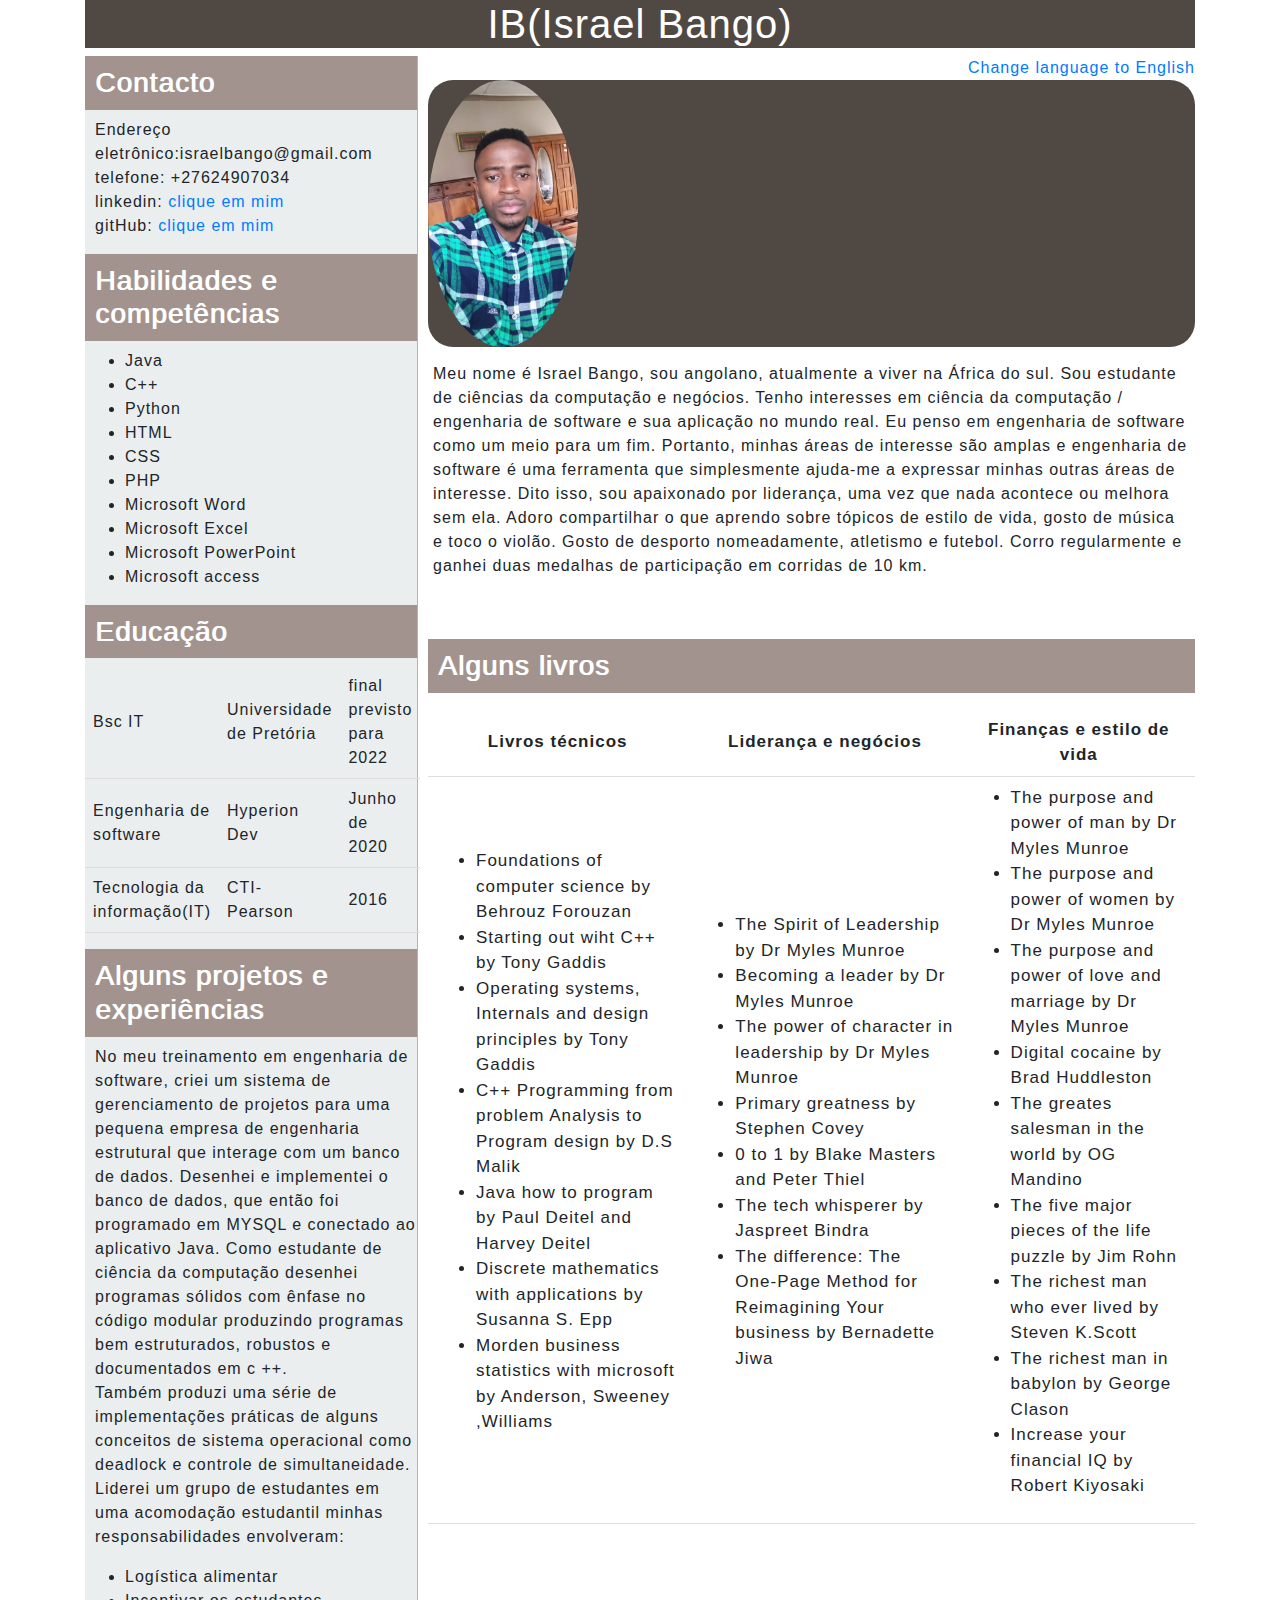
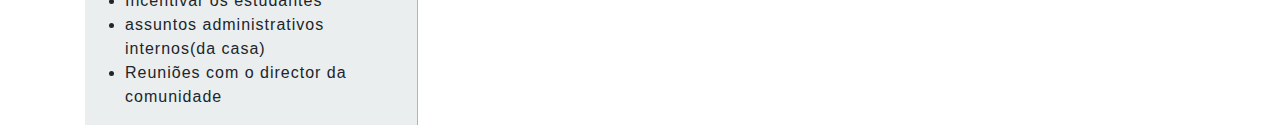
==== indextPT.html @ f30921f7 "Add files via upload" ====
<!DOCTYPE html>
<html>
    <head>
        <title>Israel Bango</title>
        <link rel="stylesheet" type="text/css" href="style.css">

        <meta name="viewport" content="width=device-width, initial-scale=1">
        <link rel="stylesheet" href="https://maxcdn.bootstrapcdn.com/bootstrap/4.5.0/css/bootstrap.min.css">

    </head>
    <body>
        <div class="container">
            <div id = "topBar">
                <h1>IB(Israel Bango)</h1>
                <a style="float: right;" href="index.html">Change language to English</a>
            </div>
            <div class ="left">
                <div id="contact">
                    <h3>Contacto</h3>
                    <p style="padding-left: 10px;">
                    Endereço eletrônico:israelbango@gmail.com<br>
                    telefone: +27624907034<br>
                    linkedin: <a href="https://linkedin.com/in/israel-bango-b015111a9 " target="_blank">
                        clique em mim</a> <br>
                    gitHub: <a href="https://github.com/Ibango7" target="_blank">
                        clique em mim</a>
                    </p>
                </div>
                <div id ="skills">
                    <h3> Habilidades e competências</h3>
                    <ul>
                        <li>Java</li>
                        <li>C++</li>
                        <li>Python</li>
                        <li>HTML</li>
                        <li>CSS</li>
                        <li>PHP</li>
                        <li> Microsoft Word </li>
                        <li> Microsoft Excel</li>
                        <li> Microsoft PowerPoint</li>
                        <li> Microsoft access</li>
                    </ul>
                </div>

                <div id ="education">
                    <h3>Educação</h3>
                    <table id="t-education">
                        <tr>
                            <td>Bsc IT</td> <td>Universidade de Pretória</td> <td>
                                final previsto para 2022</td>
                        </tr>
                        <tr>
                            <td>Engenharia de software</td> <td>Hyperion Dev</td> <td>
                                Junho de 2020</td>
                        </tr>
                        <tr>
                            <td>Tecnologia da informação(IT)</td> <td>CTI- Pearson</td> <td>2016</td>
                        </tr>
                    </table>
                </div>
                <div>
                    <p>
                        <h3>Alguns projetos e experiências</h3>
                        <p style="padding-left: 10px;">No meu treinamento em engenharia de software, criei um sistema de gerenciamento de projetos para uma 
                            pequena empresa de engenharia estrutural que interage com um banco de dados. Desenhei e implementei o banco de dados,
                            que então foi programado em MYSQL e conectado ao aplicativo Java. Como estudante de ciência da computação
                            desenhei programas sólidos com ênfase no código modular produzindo programas bem estruturados, robustos e documentados
                            em c ++. <br> Também produzi uma série de implementações práticas de alguns conceitos de sistema operacional
                            como deadlock e controle de simultaneidade. <br>
                            Liderei um grupo de estudantes em uma acomodação estudantil
                            minhas responsabilidades envolveram:
                        <ul>
                            <li> Logística alimentar </li>
                            <li>Incentivar os estudantes </li>
                            <li> assuntos administrativos internos(da casa)</li>
                            <li> Reuniões com o director da comunidade </li>
                        </ul>
                        </p>

                    </p>
                </div>
            </div>


            <div class = "right" >
                <div id="img-container" style ="border-radius: 25px; background-color: #504943;">
                <img src="cover.jpg" style="width:150px; border-radius: 50%;">
                </div>

                <div>
                    <p class="text-bio">
                        Meu nome é Israel Bango, sou angolano, atualmente a viver na África do sul. Sou estudante de ciências da computação e negócios.
                        Tenho interesses em ciência da computação / engenharia de software e sua aplicação no mundo real.
                        Eu penso em engenharia de software como um meio para um fim. Portanto, minhas áreas de interesse são amplas e 
                        engenharia de software é uma ferramenta que simplesmente ajuda-me a expressar minhas outras áreas de interesse. Dito isso, sou apaixonado por
                        liderança, uma vez que nada acontece ou melhora sem ela. Adoro compartilhar o que aprendo sobre tópicos de estilo de vida, gosto de música e toco o violão.
                        Gosto de desporto nomeadamente, atletismo e futebol. Corro regularmente e ganhei duas medalhas de participação em corridas de 10 km.
                    </p>
                    <p class ="text-bio hide">
                        I aspire to make contributions to the development of my country(Angola) in terms of applied technology 
                        in several areas such as  business, agriculture, government, health etc.
                        Among many things teach on the topic of "The character of tech companies" 
                        and "Digital transformation in African countries." 
                        In summary, whatever is good and noble and falls under the above mentioned categories by God's grace 
                        I desire to do them.
                    </p>
                </div>

                <p>
                    <p> <h3 style="margin-top: 8%;">
                        Alguns livros</h3> </p>

                    <table class="t-books">
                        <tr>
                            <th> Livros técnicos</th>
                            <th> Liderança e negócios</th>
                            <th> Finanças e estilo de vida</th>
                        </tr>
                        <t></t>
                        <tr>
                             <td>
                                <ul>
                                    <li>Foundations of computer science by Behrouz Forouzan</li>
                                    <li>Starting out wiht C++ by Tony Gaddis</li>
                                    <li>Operating systems, Internals and design principles by Tony Gaddis</li>
                                    <li>C++ Programming from problem Analysis to Program design by D.S Malik</li>
                                    <li>Java how to program by Paul Deitel and Harvey Deitel</li>
                                    <li>Discrete mathematics with applications by Susanna S. Epp</li>
                                    <li>Morden business statistics with microsoft by Anderson, Sweeney ,Williams</li>
                                </ul>
                            </td>
                            <td>
                                <ul>
                                    <li> The Spirit of Leadership by Dr Myles Munroe</li>
                                    <li> Becoming a leader by Dr Myles Munroe</li>
                                    <li> The power of character in leadership by Dr Myles Munroe</li>
                                    <li> Primary greatness by Stephen Covey</li>
                                    <li> 0 to 1 by Blake Masters and Peter Thiel</li>
                                    <li> The tech whisperer by Jaspreet Bindra</li>
                                    <li> The difference: The One‑Page Method for Reimagining Your business by Bernadette Jiwa</li>

                                </ul>
                            </td>
                            <td>
                                <ul>
                                    <li> The purpose and power of man by Dr Myles Munroe </li>
                                    <li> The purpose and power of women by Dr Myles Munroe</li>
                                    <li> The purpose and power of love and marriage by Dr Myles Munroe</li>
                                    <li> Digital cocaine by Brad Huddleston </li>
                                    <li> The greates salesman in the world by OG Mandino </li>
                                    <li> The five major pieces of the life puzzle by Jim Rohn</li>
                                    <li> The richest man who ever lived by Steven K.Scott</li>
                                    <li> The richest man in babylon by George Clason </li>
                                    <li> Increase your financial IQ by Robert Kiyosaki</li>
                                </ul>

                            </td>
                        </tr>
                    </table>
                </p>
           </div>
    </div>

    </body>
</html>
---- style.css ----
* { 
    box-sizing: border-box;
    font-family: Arial, Helvetica, sans-serif;
    letter-spacing: 1px;
}
.text-bio{
    padding-top: 15px;
    padding-left: 5px;
    padding-right: 5px;
}
.hide {
    display: none;
}

body {
    background-color: #F1F1F1;
 }

.left {
    width: 30%;
    float: left;
    background-color: #EAEEEF;
    border-right: 1px solid  #00ffff;
}

.right {
    width: 70%;
    float: left;
    padding-left: 10px;

}

@media only screen and (max-width: 768px) {
    /* For mobile phones: */
    .right  {
        width: 100%;
    }
    .left  {
        width: 100%;
      }
  }

#t-education {
    border-collapse: collapse;
    }

th, td {
    padding: 8px;
    text-align: left;
    border-bottom: 1px solid #ddd;
 }

 #t-education tr:hover {
    background-color: #A2938E;
    color: #ffffff;
}

table.t-books {
    font-size: 17px;
}

table.t-books th {
    text-align: center;
}

h3 { 
    background-color:#A2938E;
    color:#ffffff;
    padding:10px;
    text-shadow: 1px 0px;
}

#topBar {
    background-color: #504943;
    width: 100%; 
    color: #ffffff; 
    text-align: center;
}
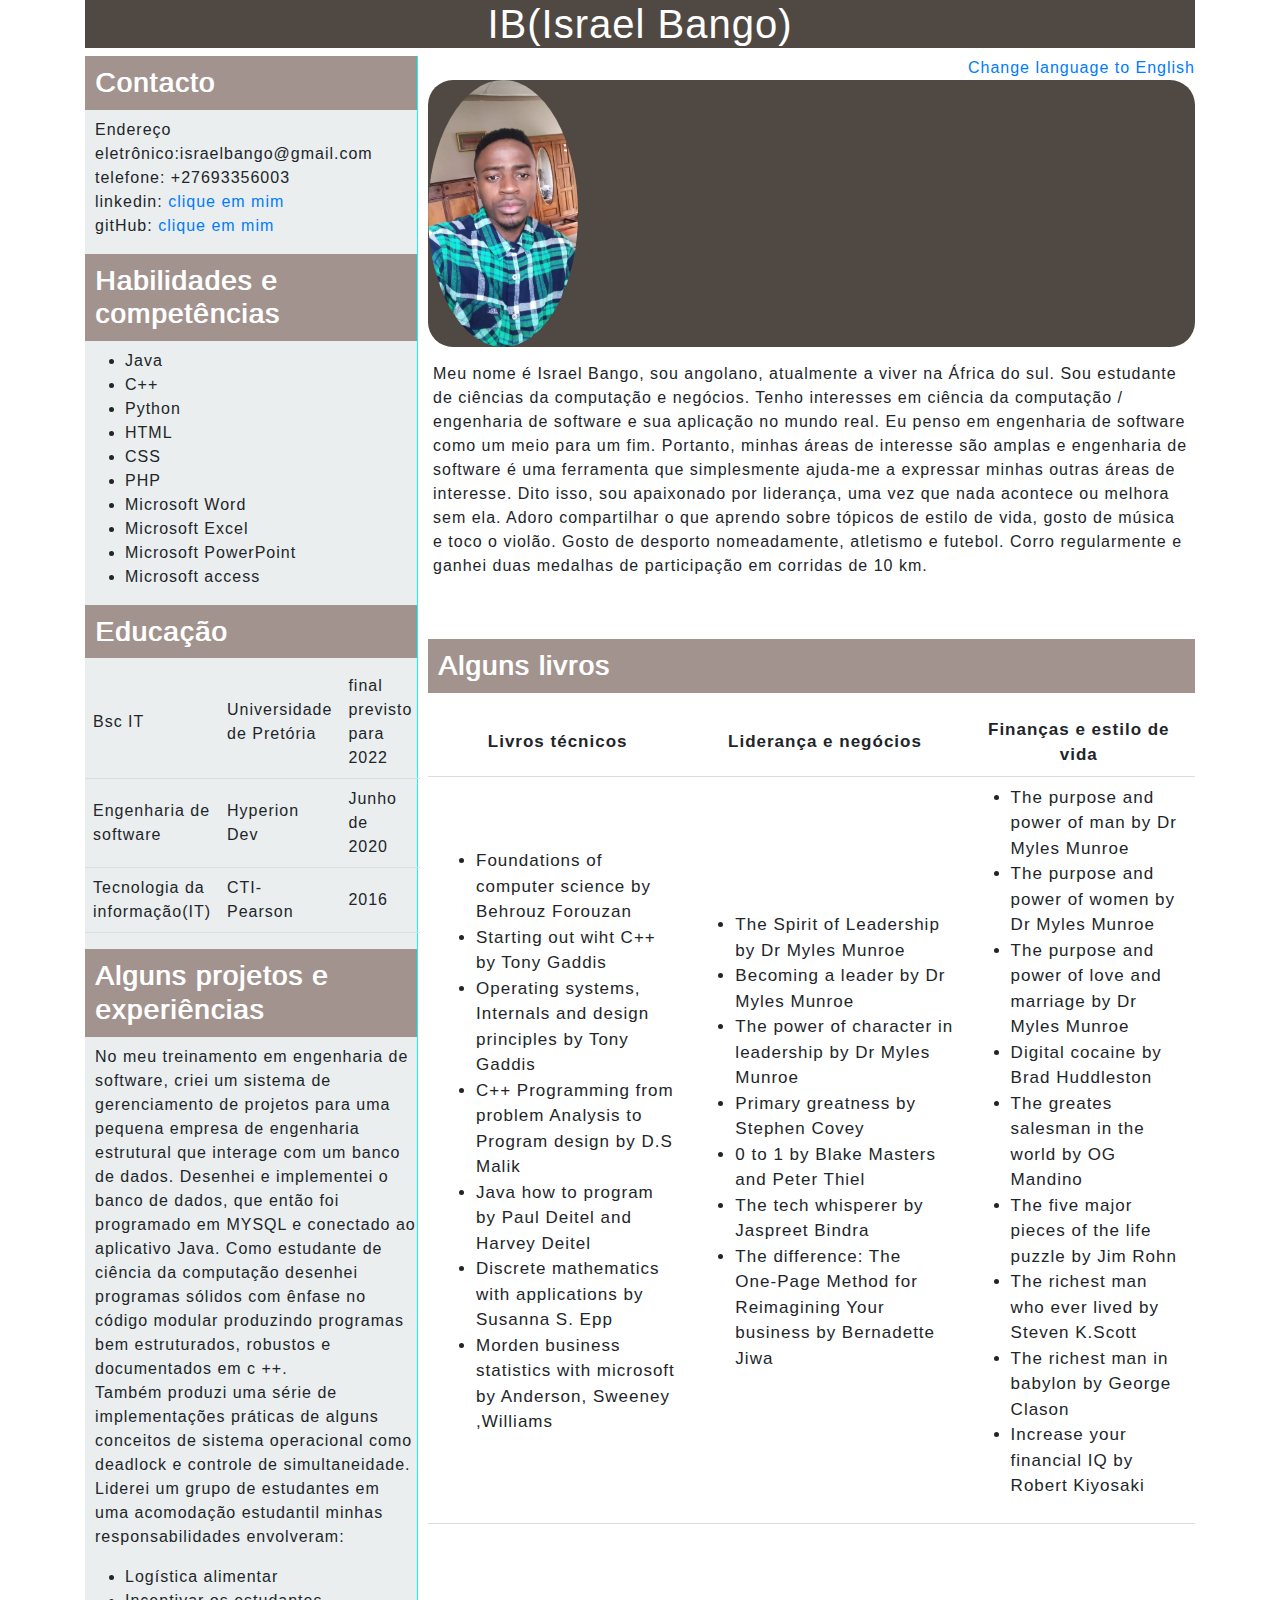
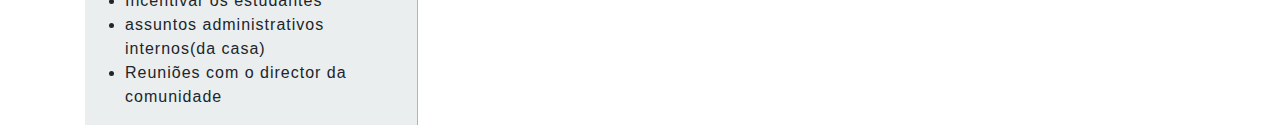
==== commit 37923dc3: "Update indextPT.html" ====
--- a/indextPT.html
+++ b/indextPT.html
@@ -19,7 +19,7 @@
                     <h3>Contacto</h3>
                     <p style="padding-left: 10px;">
                     Endereço eletrônico:israelbango@gmail.com<br>
-                    telefone: +27624907034<br>
+                    telefone: +27693356003<br>
                     linkedin: <a href="https://linkedin.com/in/israel-bango-b015111a9 " target="_blank">
                         clique em mim</a> <br>
                     gitHub: <a href="https://github.com/Ibango7" target="_blank">
@@ -162,4 +162,4 @@
     </div>
 
     </body>
-</html>+</html>
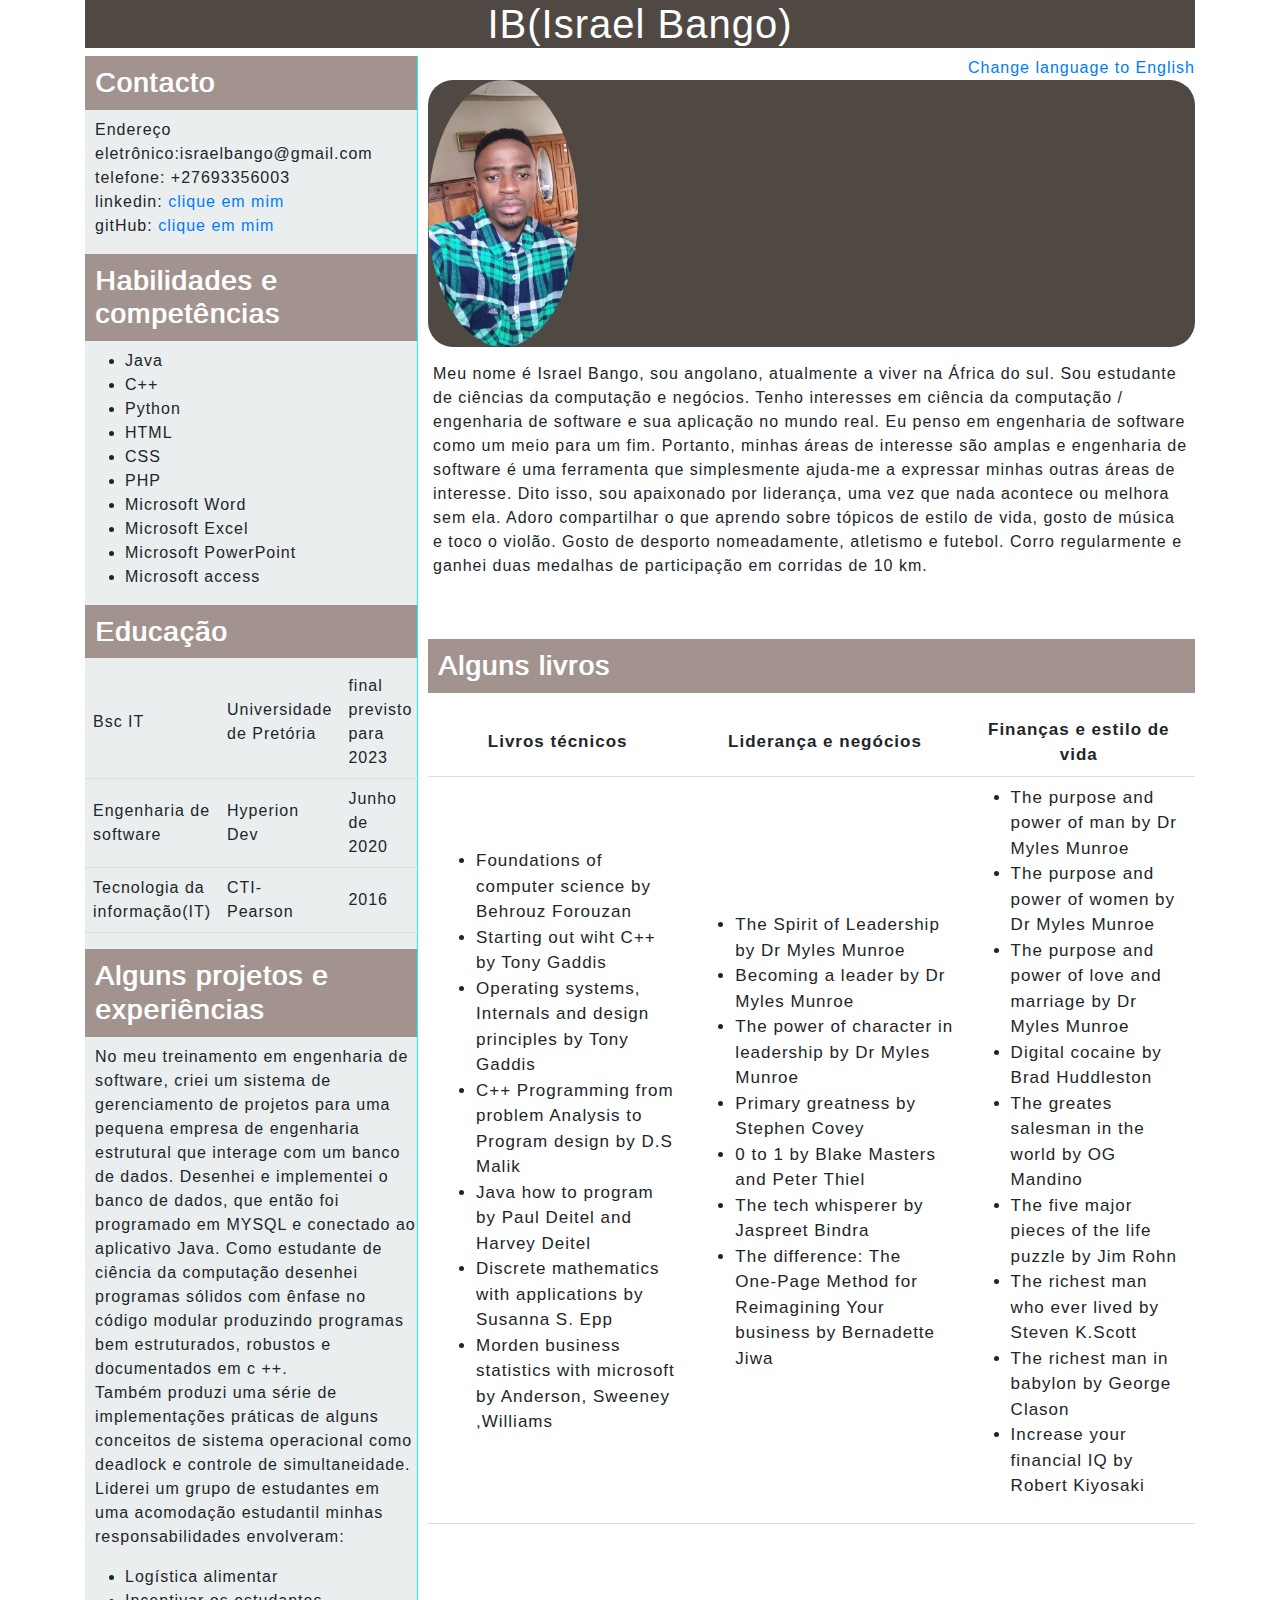
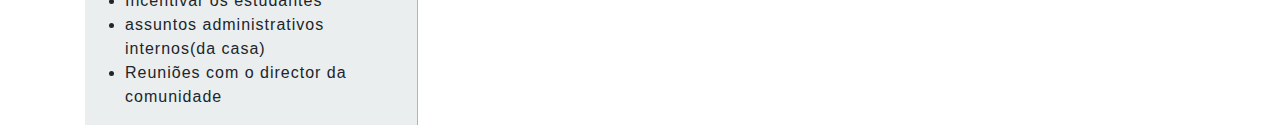
==== commit 240a891e: "Update indextPT.html" ====
--- a/indextPT.html
+++ b/indextPT.html
@@ -47,7 +47,7 @@
                     <table id="t-education">
                         <tr>
                             <td>Bsc IT</td> <td>Universidade de Pretória</td> <td>
-                                final previsto para 2022</td>
+                                final previsto para 2023</td>
                         </tr>
                         <tr>
                             <td>Engenharia de software</td> <td>Hyperion Dev</td> <td>
